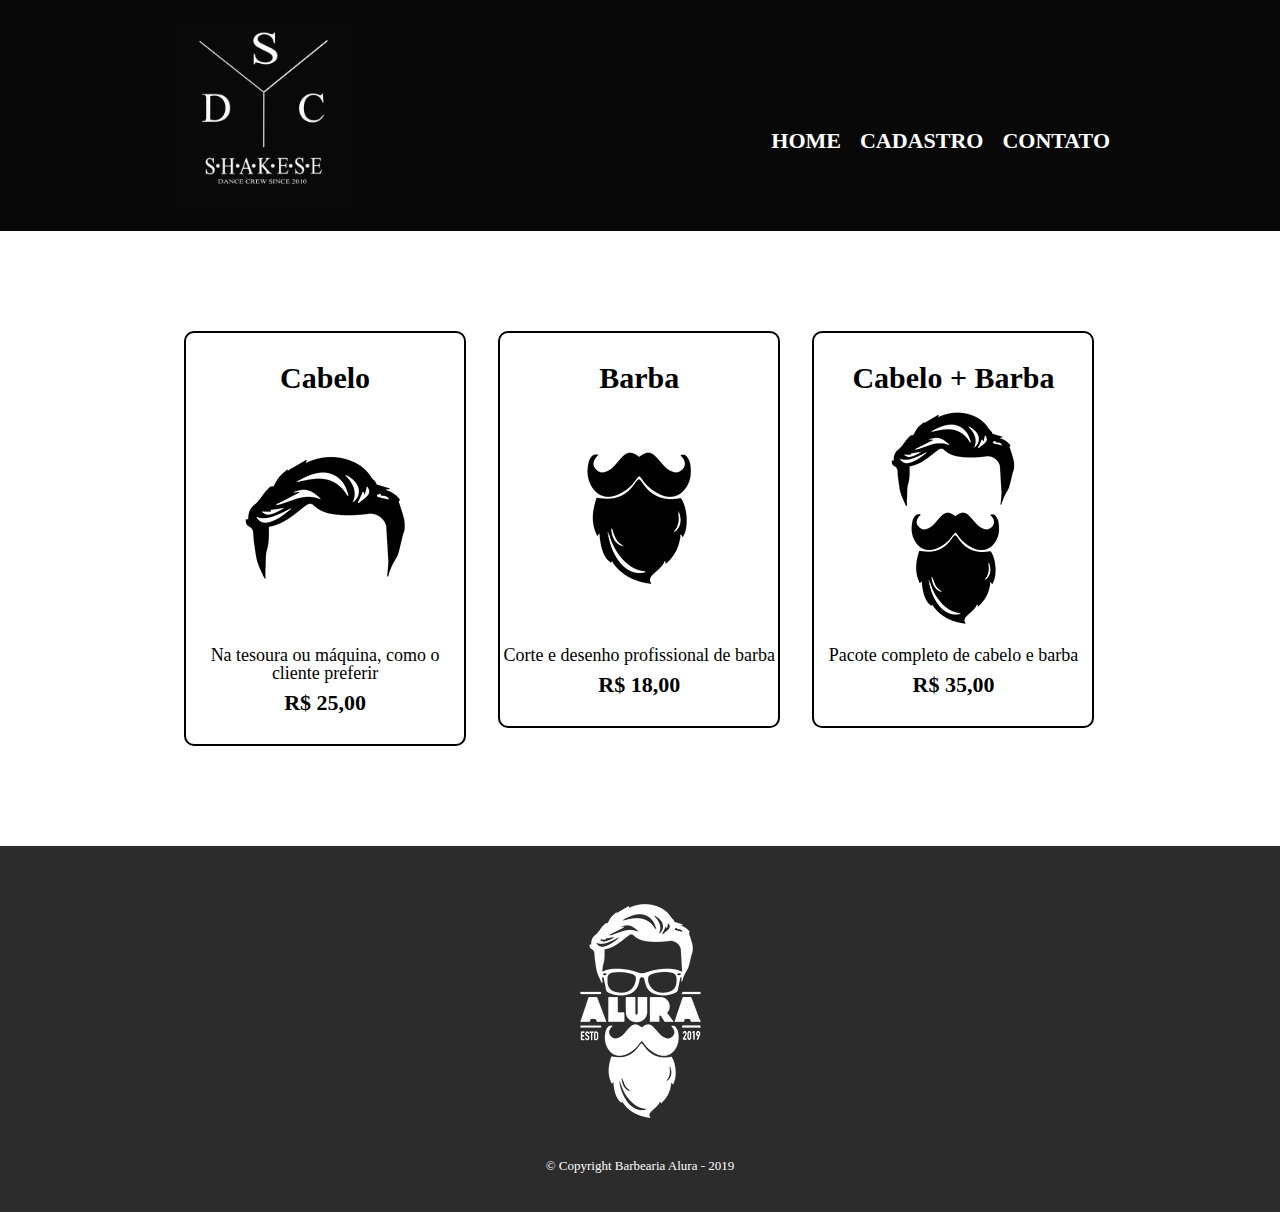
==== index.html @ 3fe67576 "Menu atualizado" ====
<!DOCTYPE html>
<html lang="pt-br">
	<head>
		<meta charset="UTF-8">
		<title>Studio Shakese</title>
		<link rel="stylesheet" href="reset.css">
		<link rel="stylesheet" href="produtos.css">
	</head>

	<body>
		<header>
			<div class="caixa">
				<h1><img src="logo.jpg" id="logo"></h1>

				<nav>
					<ul>
						<li><a href="index.html">Home</a></li>
						<li><a href="produtos.html">Cadastro</a></li>
						<li><a href="contato.html">Contato</a></li>
					</ul>
				</nav>
			</div>
		</header>

		<main>
			<ul class="produtos">
				<li>
					<h2>Cabelo</h2>
					<img src="cabelo.jpg">
					<p class="produto-descricao">Na tesoura ou máquina, como o cliente preferir</p>
					<p class="produto-preco">R$ 25,00</p>
				</li>
				<li>
					<h2>Barba</h2>
					<img src="barba.jpg">
					<p class="produto-descricao">Corte e desenho profissional de barba</p>
					<p class="produto-preco">R$ 18,00</p>
				</li>
				<li>
					<h2>Cabelo + Barba</h2>
					<img src="cabelo+barba.jpg">
					<p class="produto-descricao">Pacote completo de cabelo e barba</p>
					<p class="produto-preco">R$ 35,00</p>
				</li>
			</ul>
		</main>

		<footer>
			<img src="logo-branco.png">
			<p class="copyright">&copy; Copyright Barbearia Alura - 2019</p>
		</footer>
	</body>
</html>
---- produtos.css ----
header {
	background: #080808;
	padding: 20px 0;
}

.caixa {
	position: relative;
	width: 940px;
	margin: 0 auto;
}

#logo{
	width: 20%;
	height: 20%;
}

nav {
	position: absolute;
	top: 110px;
	right: 0;
}

nav li {
	display: inline;
	margin: 0 0 0 15px;
}

nav a {
	text-transform: uppercase;
	color: #ffffff;
	font-weight: bold;
	font-size: 22px;
	text-decoration: none;
}

nav a:hover {
	color: #C78C19;
	text-decoration: underline;
}

.produtos {
	width: 940px;
	margin: 0 auto;
	padding: 100px 0;
}

.produtos li {
	display: inline-block;
	text-align: center;
	width: 30%;
	vertical-align: top;
	margin: 0 1.5%;
	padding: 30px 0px;
	box-sizing: border-box;
	border: 2px solid #000000;
	border-radius: 10px;
}

.produtos li:hover {
	border-color: #C78C19;
	border-width: 10px;
}

.produtos li:active {
	border-color: #088C19;	
}

.produtos li:hover h2 {
	font-size: 34px;
}

.produtos h2 {
	font-size: 30px;
	font-weight: bold;
}

.produto-descricao {
	font-size: 18px;
}

.produto-preco {
	font-size: 22px;
	font-weight: bold;
	margin-top: 10px;
	vertical-align: bottom;
}

footer {
	text-align: center;
	background: #2c2c2c;
	padding: 40px 0;
}

.copyright {
	color: #FFFFFF;
	font-size: 13px;
	margin: 20px 0 0;
}
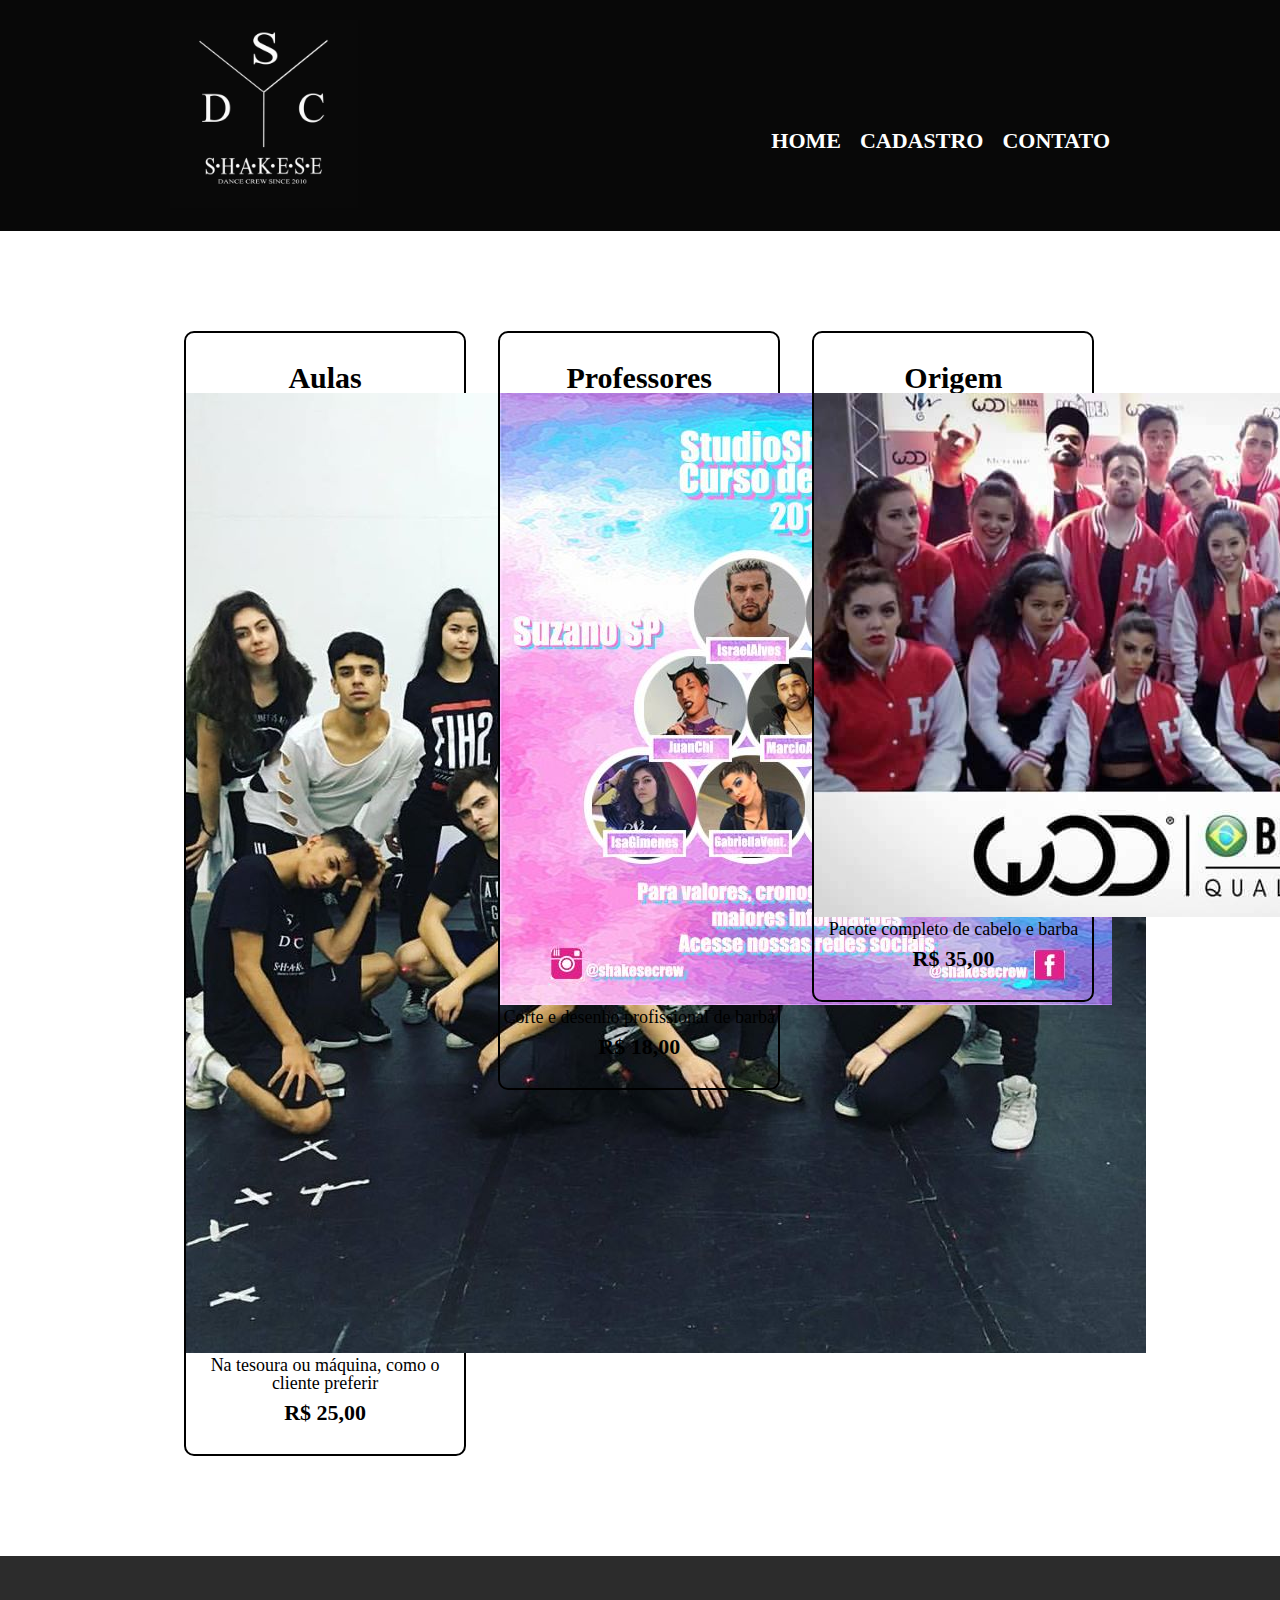
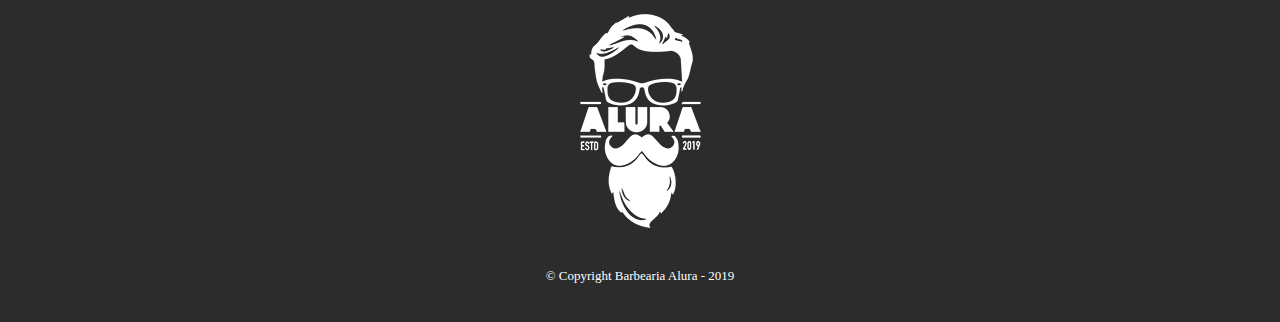
==== commit 2ed82d42: "Menu shakese e opcoes" ====
--- a/index.html
+++ b/index.html
@@ -25,20 +25,20 @@
 		<main>
 			<ul class="produtos">
 				<li>
-					<h2>Cabelo</h2>
-					<img src="cabelo.jpg">
+					<h2>Aulas</h2>
+					<img src="aulas.jpg">
 					<p class="produto-descricao">Na tesoura ou máquina, como o cliente preferir</p>
 					<p class="produto-preco">R$ 25,00</p>
 				</li>
 				<li>
-					<h2>Barba</h2>
-					<img src="barba.jpg">
+					<h2>Professores</h2>
+					<img src="professores.jpg">
 					<p class="produto-descricao">Corte e desenho profissional de barba</p>
 					<p class="produto-preco">R$ 18,00</p>
 				</li>
 				<li>
-					<h2>Cabelo + Barba</h2>
-					<img src="cabelo+barba.jpg">
+					<h2>Origem</h2>
+					<img src="shakese-wod.jpg">
 					<p class="produto-descricao">Pacote completo de cabelo e barba</p>
 					<p class="produto-preco">R$ 35,00</p>
 				</li>
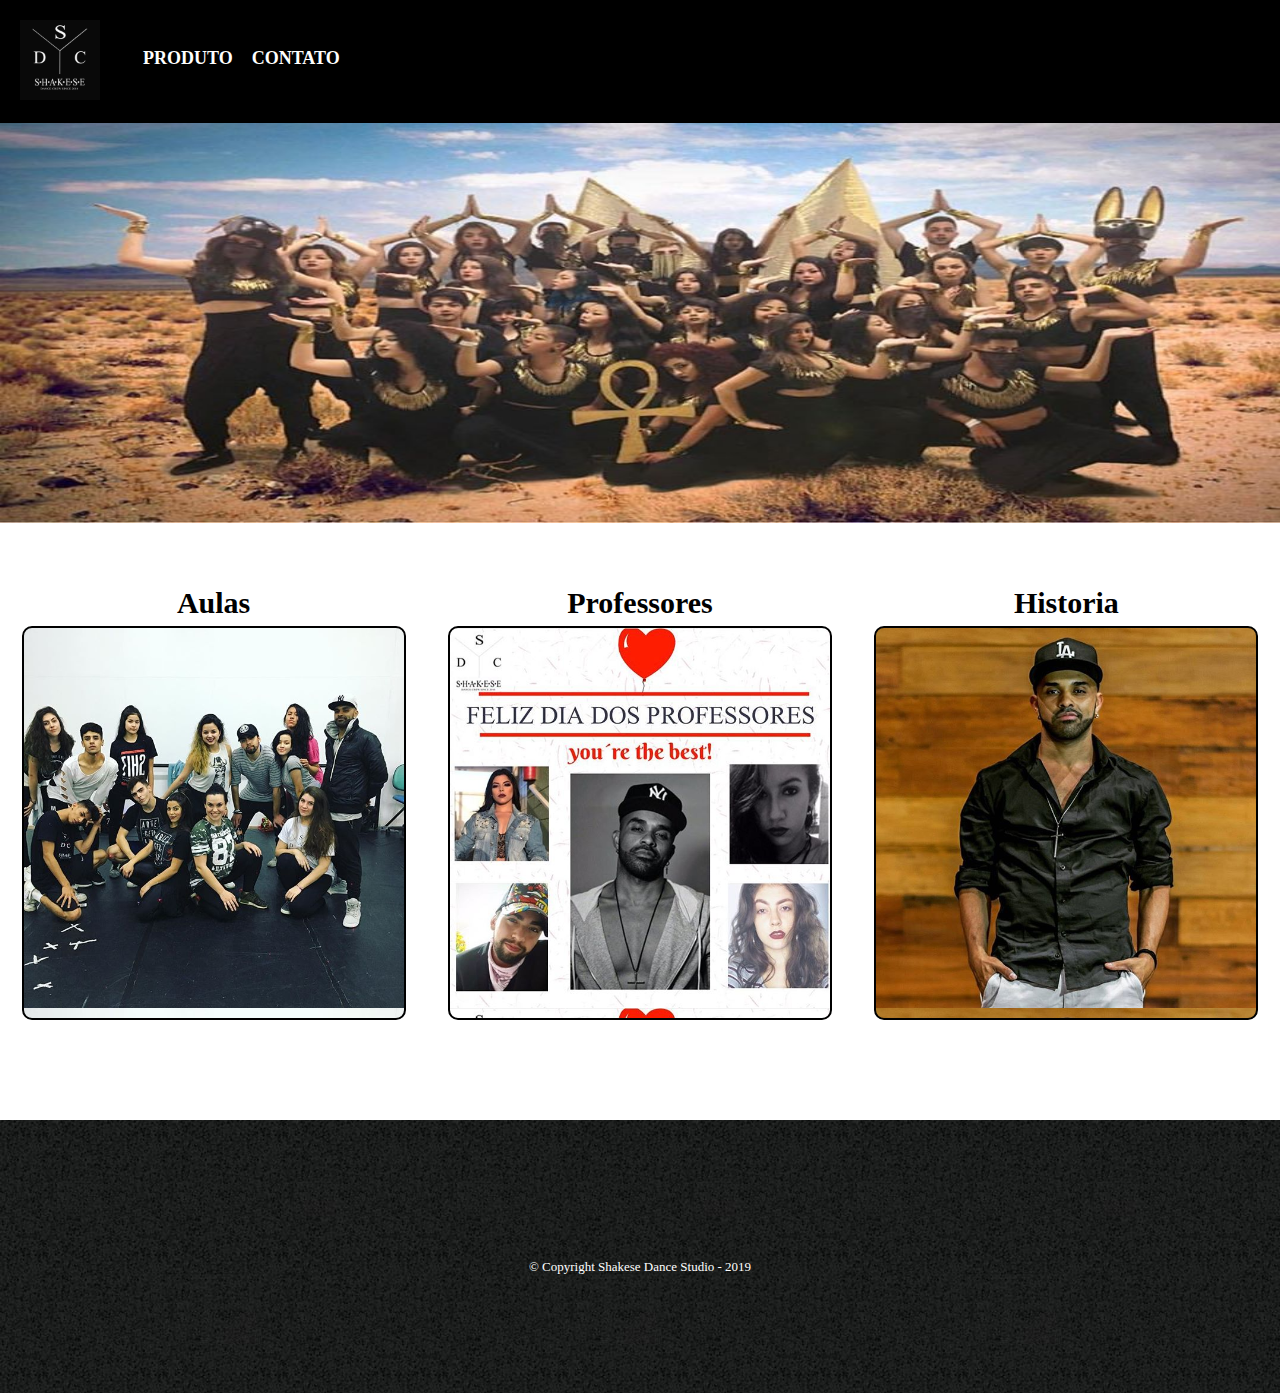
==== commit 5b991f35: "Index com menus, aulas, professor e historia" ====
--- a/index.html
+++ b/index.html
@@ -1,53 +1,48 @@
-<!DOCTYPE html>
-<html lang="pt-br">
-	<head>
-		<meta charset="UTF-8">
-		<title>Studio Shakese</title>
-		<link rel="stylesheet" href="reset.css">
-		<link rel="stylesheet" href="produtos.css">
-	</head>
-
-	<body>
-		<header>
-			<div class="caixa">
-				<h1><img src="logo.jpg" id="logo"></h1>
-
-				<nav>
-					<ul>
-						<li><a href="index.html">Home</a></li>
-						<li><a href="produtos.html">Cadastro</a></li>
-						<li><a href="contato.html">Contato</a></li>
-					</ul>
-				</nav>
-			</div>
-		</header>
-
-		<main>
-			<ul class="produtos">
-				<li>
-					<h2>Aulas</h2>
-					<img src="aulas.jpg">
-					<p class="produto-descricao">Na tesoura ou máquina, como o cliente preferir</p>
-					<p class="produto-preco">R$ 25,00</p>
-				</li>
-				<li>
-					<h2>Professores</h2>
-					<img src="professores.jpg">
-					<p class="produto-descricao">Corte e desenho profissional de barba</p>
-					<p class="produto-preco">R$ 18,00</p>
-				</li>
-				<li>
-					<h2>Origem</h2>
-					<img src="shakese-wod.jpg">
-					<p class="produto-descricao">Pacote completo de cabelo e barba</p>
-					<p class="produto-preco">R$ 35,00</p>
-				</li>
-			</ul>
-		</main>
-
-		<footer>
-			<img src="logo-branco.png">
-			<p class="copyright">&copy; Copyright Barbearia Alura - 2019</p>
-		</footer>
-	</body>
+<!DOCTYPE html>
+<html lang="pt-br">
+    <head>
+        <meta charset="UTF-8">
+        <title>Shakese Dance Studio</title>
+        <link rel="stylesheet" href="css/reset.css">
+        <link rel="stylesheet" href="css/style.css">
+    </head>
+
+    <body>
+        <header>
+            <div class="caixa-menu">
+                <h1><a href="index.html"><img src="imagens/logo-shakese.jpg" 
+                    class="logo-menu"></a></h1>
+
+                <nav>
+                    <ul>
+                        <li><a href="produtos.html">Produto</a></li>
+                        <li><a href="contato.html">Contato</a></li>
+                    </ul>
+                </nav>
+            </div>
+        </header>
+
+        <img src="imagens/banner.jpg" alt="" class="banner">
+
+        <main>
+            <ul class="menus">
+                <li class="menu-aulas">
+                    <h2>Aulas</h2>
+                    
+                </li>
+                <li class="menu-professores">
+                    <h2>Professores</h2>
+                    
+                </li>
+                <li class="menu-historia">
+                    <h2>Historia</h2>
+
+                </li>
+            </ul>
+        </main>
+    
+        <footer>
+            <p class="copyright">&copy; Copyright Shakese Dance Studio - 2019</p>
+        </footer>
+    </body>   
 </html>--- a/css/style.css
+++ b/css/style.css
@@ -0,0 +1,111 @@
+header {
+    background: #000000;
+}
+
+.caixa-menu {
+    position: relative;
+    margin: 0 auto;
+}
+
+.logo-menu {
+    width: 80px;
+    margin: 20px 0 20px 20px;
+}
+
+.logo-menu:hover {
+    width: 90px;
+}
+
+nav {
+    position: absolute;
+    top: 40%;
+    left: 10%;
+}
+
+nav li {
+    display: inline;
+    margin-left: 15px;
+}
+
+nav a {
+    text-transform: uppercase;
+    text-decoration: none;
+    color: #FFFFFF;
+    font-weight: bold;
+    font-size: 18px;
+}
+
+nav a:hover {
+    color: #C78C19;
+}
+
+.banner {
+    width: 100%;
+    height: 400px;
+}
+
+.menus {
+    margin: 0 auto;
+    padding: 50px 0;
+    text-align: center;
+    
+}
+
+.menus li{
+    display: inline-block;
+    width: 30%;
+    vertical-align: top;
+    text-align: center;
+    margin: 50px 1.5%;
+    padding: 180px 20px;
+    box-sizing: border-box;
+    border: 2px solid #000000;
+    border-radius: 10px;
+}
+
+.menu-aulas{
+    background: url("../imagens/aulas.jpg");
+    background-size: 100%;
+    background-position-x: center;
+}
+
+.menu-professores{
+    background: url("../imagens/profesores.jpg");
+    background-size: 100%;
+    background-position-x: center;
+}
+
+.menu-historia{
+    background: url("../imagens/diretor.jpg");
+    background-size: 100%;
+    background-position-x: center;
+}
+
+.menus h2 {
+    position: relative;
+    top: -220px;
+    font-size: 30px;
+    font-weight: bold;
+}
+
+.menus li:hover {
+    border: 3px solid #C78C19;
+
+}
+
+.menus li:hover h2{
+    color: #C78C19;
+    
+}
+
+footer {
+    background: url("../imagens/bg.jpg");
+    padding: 120px 0;
+}
+
+.copyright {
+    color: #FFFFFF;
+    font-size: 13px;
+    margin-top: 20px;
+    text-align: center;
+}